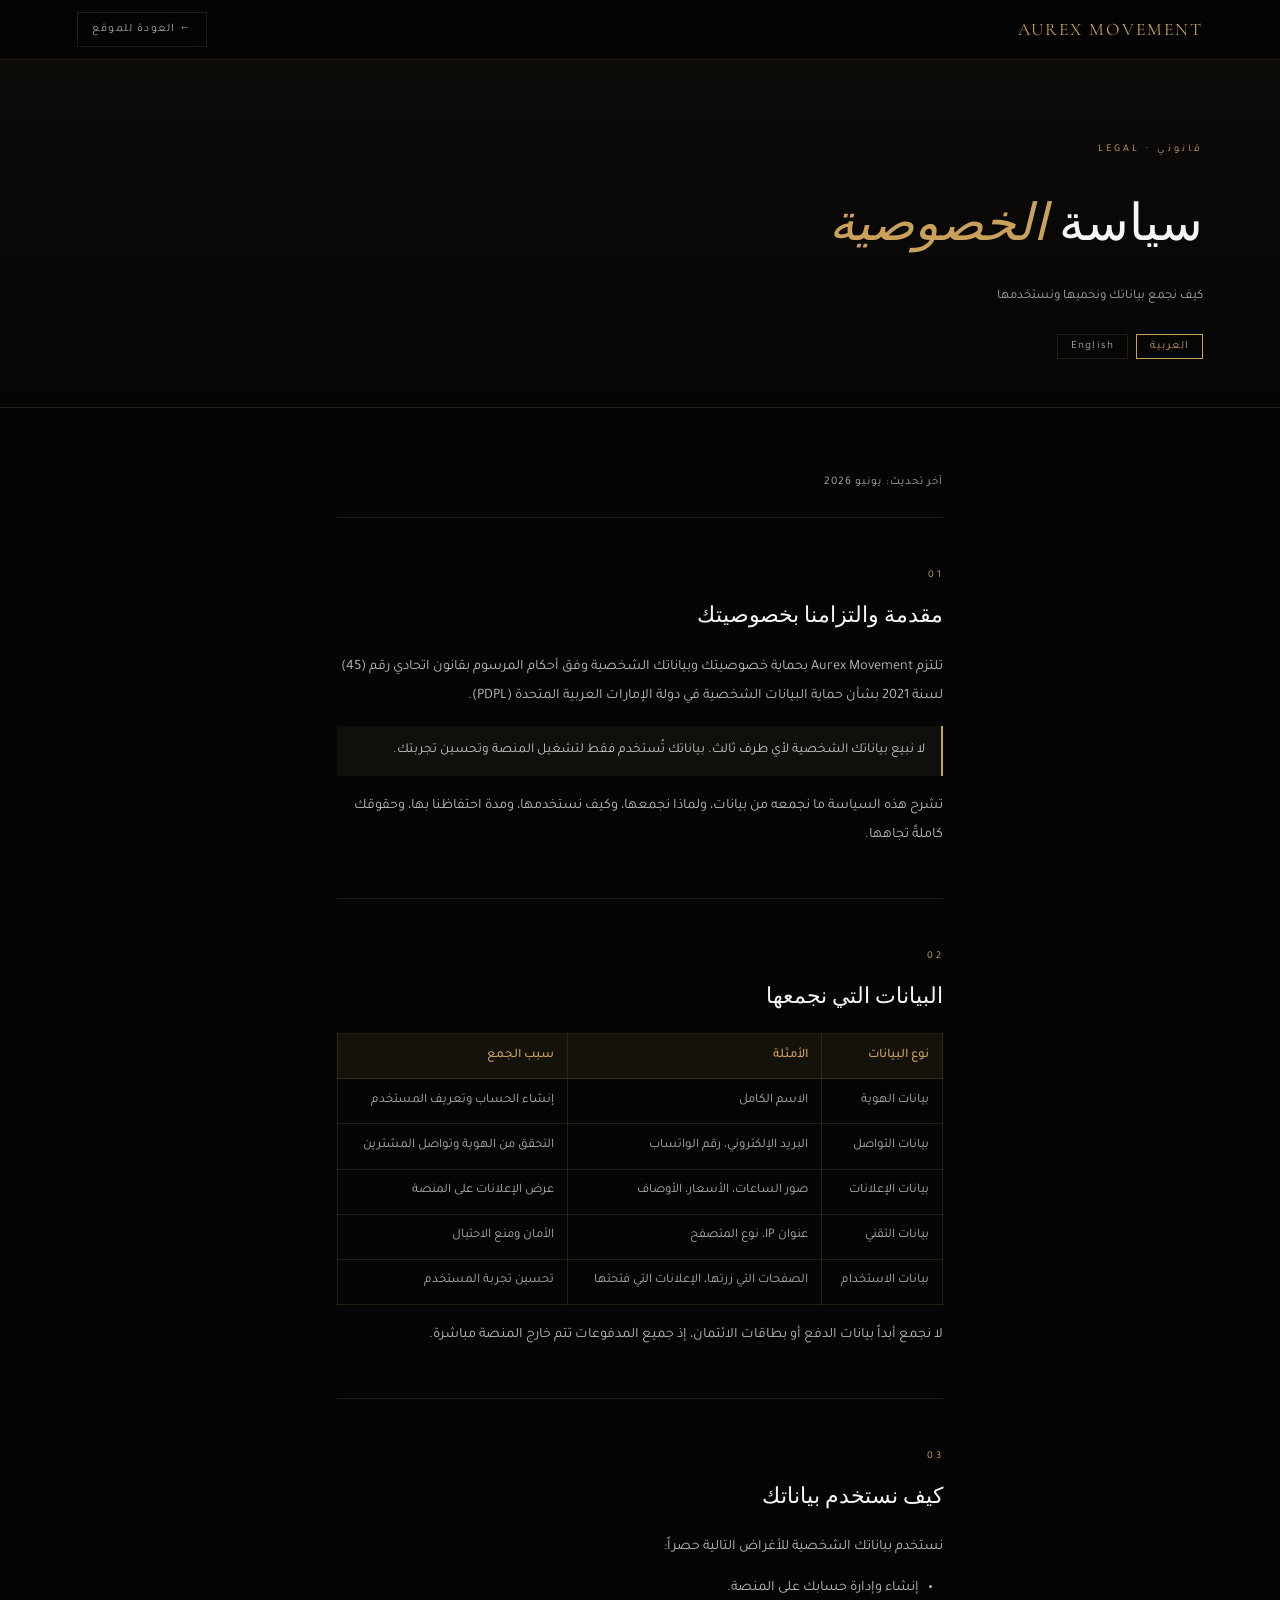
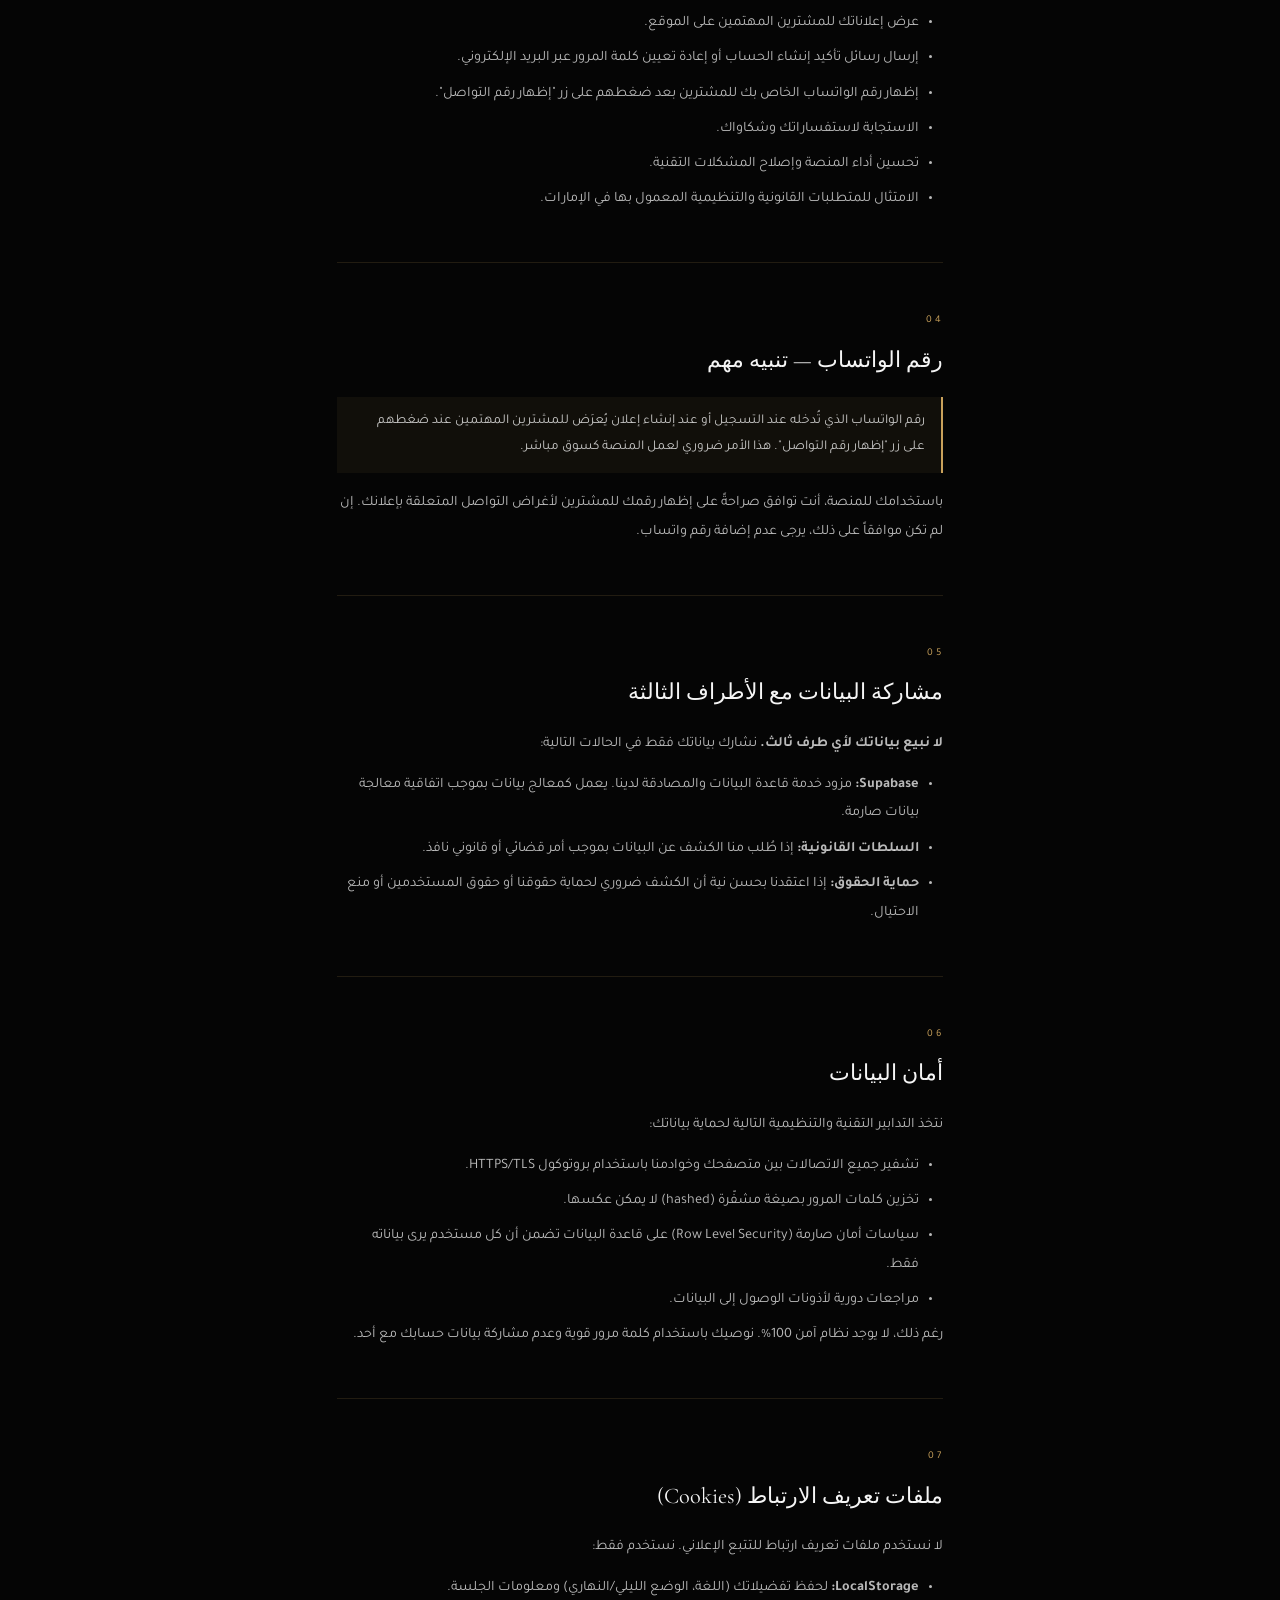
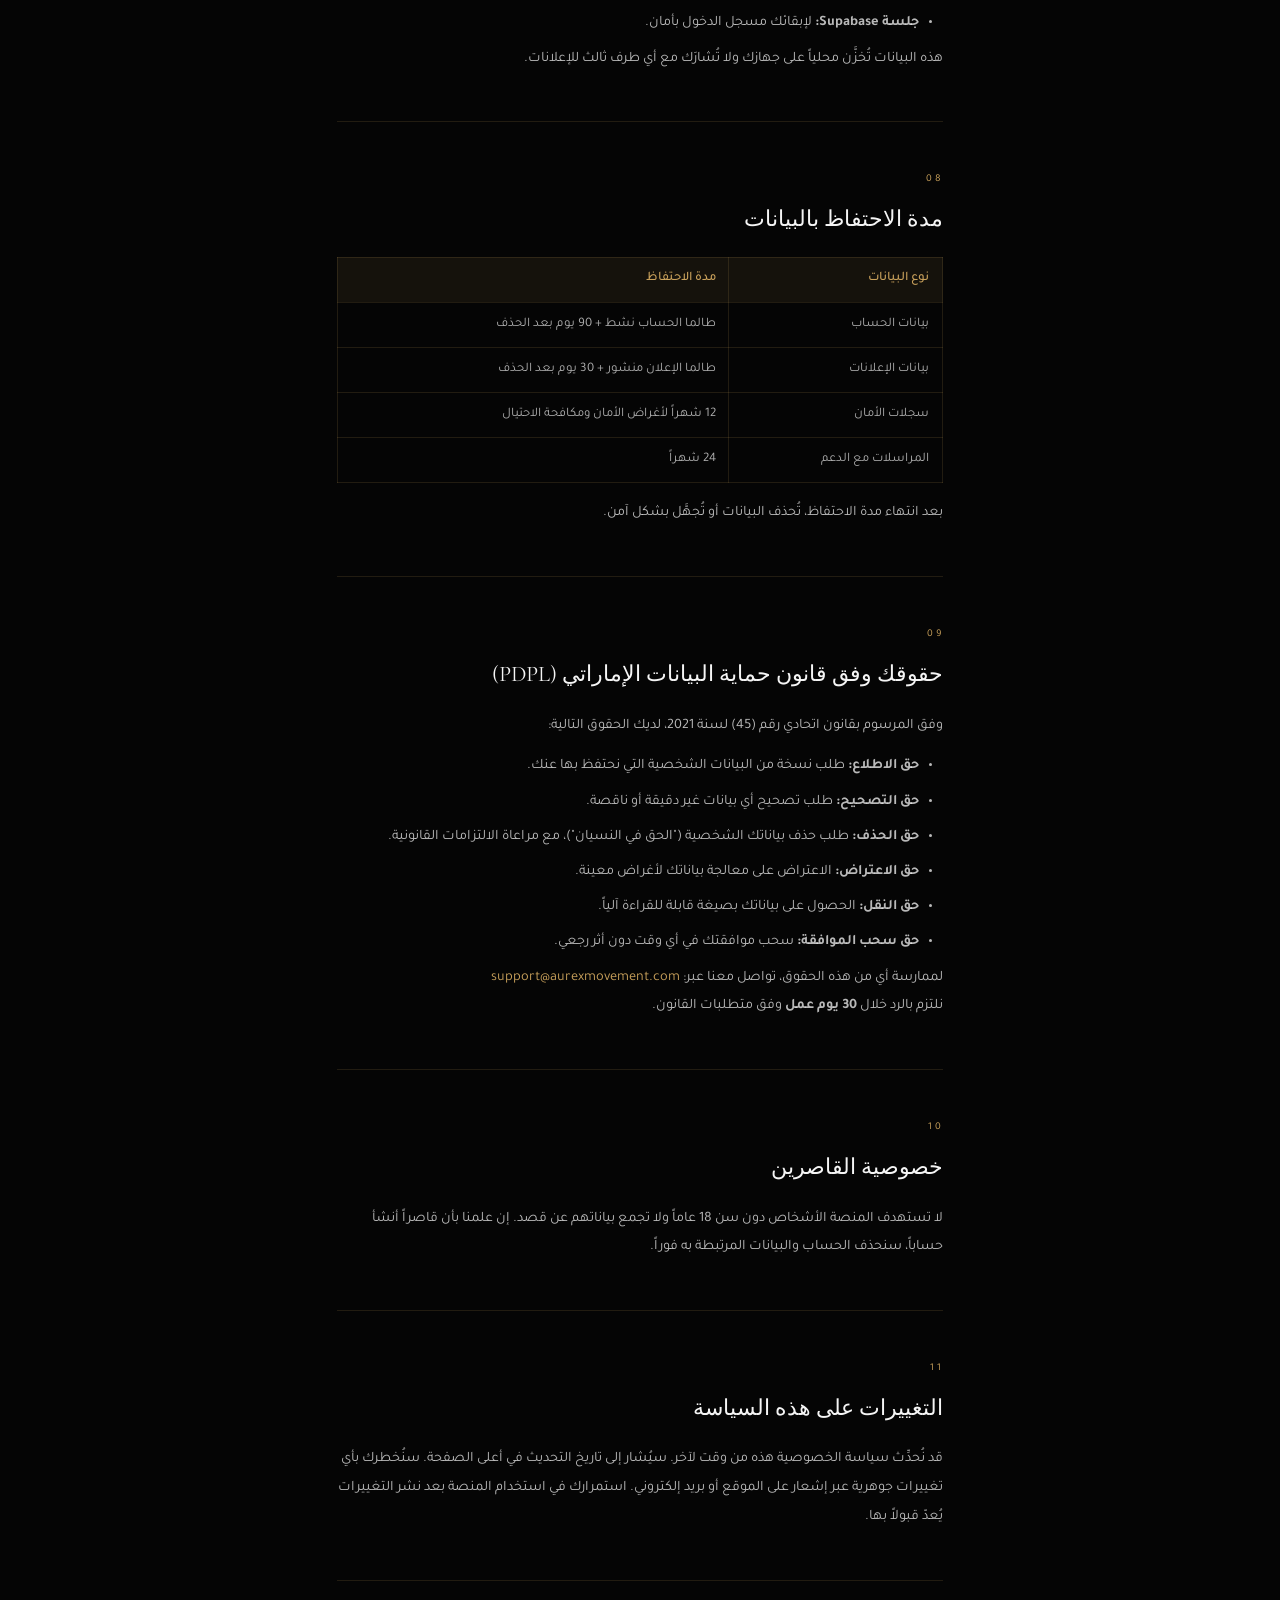
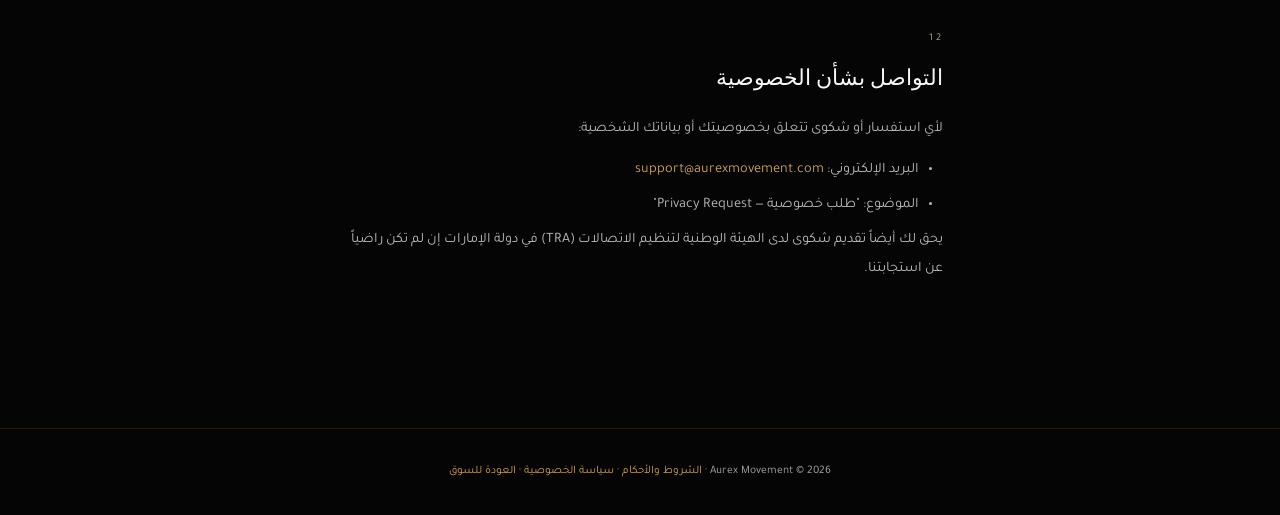
==== privacy.html @ 89acb54b "Aurex Movement website — initial public source Bilingual (AR/EN, RTL+LTR) luxury-watch marketplace S" ====
<!DOCTYPE html>
<html lang="ar" dir="rtl">
<head>
<meta charset="UTF-8">
<meta name="viewport" content="width=device-width, initial-scale=1.0">
<title>سياسة الخصوصية | Privacy Policy — Aurex Movement</title>
<meta name="description" content="سياسة الخصوصية الكاملة لمنصة Aurex Movement — كيف نجمع ونحمي بياناتك الشخصية وفق قانون حماية البيانات الإماراتي.">
<meta name="robots" content="index, follow">
<link rel="canonical" href="https://aurexmovement.com/privacy">
<link rel="preconnect" href="https://fonts.googleapis.com">
<link href="https://fonts.googleapis.com/css2?family=Cormorant+Garamond:wght@300;400;500;600&family=Tajawal:wght@300;400;500;700&family=Montserrat:wght@300;400;500;600&display=swap" rel="stylesheet">
<style>
*,*::before,*::after{box-sizing:border-box;margin:0;padding:0}
:root{
  --bg:#050505;--bg2:#111111;--gold:#C9A15B;--white:#F5F5F5;--grey:#A7A7A7;
  --border:rgba(201,161,91,0.15);--serif:'Cormorant Garamond',Georgia,serif;
  --ar:'Tajawal',sans-serif;--sans:'Montserrat',sans-serif;
}
html{scroll-behavior:smooth}
body{background:var(--bg);color:var(--white);font-family:var(--ar);line-height:1.9;min-height:100vh}
a{color:var(--gold);text-decoration:none}
a:hover{text-decoration:underline}

nav{
  position:sticky;top:0;z-index:99;
  background:rgba(5,5,5,0.97);backdrop-filter:blur(16px);
  border-bottom:1px solid var(--border);
  padding:0 6vw;height:60px;display:flex;align-items:center;justify-content:space-between;
}
.nav-logo{font-family:var(--serif);font-size:1.1rem;letter-spacing:.12em;color:var(--gold);text-transform:uppercase}
.nav-back{font-size:.72rem;letter-spacing:.1em;color:var(--grey);border:1px solid var(--border);padding:.35rem .9rem;cursor:pointer;transition:all .3s;background:transparent}
.nav-back:hover{border-color:var(--gold);color:var(--gold)}

.hero{
  padding:5rem 6vw 3rem;
  border-bottom:1px solid var(--border);
  background:linear-gradient(180deg,rgba(201,161,91,.04) 0%,transparent 100%);
}
.hero-label{font-size:.65rem;letter-spacing:.3em;text-transform:uppercase;color:var(--gold);margin-bottom:1rem}
.hero h1{font-family:var(--serif);font-size:clamp(2rem,5vw,3.2rem);font-weight:400;color:var(--white);margin-bottom:.5rem}
.hero h1 em{color:var(--gold);font-style:italic}
.hero-sub{font-size:.82rem;color:var(--grey);margin-top:.75rem}
.lang-switch{margin-top:1.5rem;display:flex;gap:.5rem}
.lang-btn{background:transparent;border:1px solid var(--border);color:var(--grey);padding:.3rem .8rem;font-size:.7rem;letter-spacing:.1em;cursor:pointer;font-family:var(--ar);transition:all .3s}
.lang-btn.active,.lang-btn:hover{border-color:var(--gold);color:var(--gold)}

.content{max-width:760px;margin:0 auto;padding:4rem 6vw 6rem}
.updated{font-size:.72rem;color:var(--grey);letter-spacing:.08em;margin-bottom:3rem;padding-bottom:1.5rem;border-bottom:1px solid var(--border)}
.section{margin-bottom:3rem}
.section-num{font-size:.65rem;letter-spacing:.25em;text-transform:uppercase;color:var(--gold);margin-bottom:.5rem}
.section h2{font-family:var(--serif);font-size:1.4rem;font-weight:400;color:var(--white);margin-bottom:1rem}
.section p,.section li{font-size:.9rem;color:rgba(245,245,245,.75);line-height:2}
.section ul,.section ol{padding-right:1.5rem;margin-top:.75rem}
.section li{margin-bottom:.4rem}
.highlight{background:rgba(201,161,91,.06);border-right:2px solid var(--gold);padding:.75rem 1rem;margin:1rem 0;font-size:.85rem;color:rgba(245,245,245,.8)}
.table-wrap{overflow-x:auto;margin:1rem 0}
table{width:100%;border-collapse:collapse;font-size:.82rem}
th{background:rgba(201,161,91,.08);color:var(--gold);font-weight:500;padding:.6rem .8rem;border:1px solid var(--border);text-align:right}
td{padding:.6rem .8rem;border:1px solid var(--border);color:rgba(245,245,245,.7);vertical-align:top}
.divider{height:1px;background:var(--border);margin:3rem 0}

footer{border-top:1px solid var(--border);padding:2rem 6vw;text-align:center;font-size:.72rem;color:var(--grey)}
footer a{color:var(--gold)}

[lang="en"] body{font-family:var(--sans);direction:ltr}
[lang="en"] nav{direction:ltr}
[lang="en"] .highlight{border-right:none;border-left:2px solid var(--gold)}
[lang="en"] .section ul,[lang="en"] .section ol{padding-right:0;padding-left:1.5rem}
[lang="en"] th,[lang="en"] td{text-align:left}
</style>
</head>
<body>

<nav>
  <a class="nav-logo" href="/">Aurex Movement</a>
  <a class="nav-back" href="/">← العودة للموقع</a>
</nav>

<div class="hero">
  <div class="hero-label">قانوني · Legal</div>
  <h1 id="pageTitle">سياسة <em>الخصوصية</em></h1>
  <p class="hero-sub" id="pageSubtitle">كيف نجمع بياناتك ونحميها ونستخدمها</p>
  <div class="lang-switch">
    <button class="lang-btn active" id="btnAr" onclick="setLang('ar')">العربية</button>
    <button class="lang-btn" id="btnEn" onclick="setLang('en')">English</button>
  </div>
</div>

<div class="content">
  <p class="updated" id="updatedTxt">آخر تحديث: يونيو 2026</p>

  <!-- AR Content -->
  <div id="contentAr">

    <div class="section">
      <div class="section-num">01</div>
      <h2>مقدمة والتزامنا بخصوصيتك</h2>
      <p>تلتزم Aurex Movement بحماية خصوصيتك وبياناتك الشخصية وفق أحكام المرسوم بقانون اتحادي رقم (45) لسنة 2021 بشأن حماية البيانات الشخصية في دولة الإمارات العربية المتحدة (PDPL).</p>
      <div class="highlight">
        لا نبيع بياناتك الشخصية لأي طرف ثالث. بياناتك تُستخدم فقط لتشغيل المنصة وتحسين تجربتك.
      </div>
      <p>تشرح هذه السياسة ما نجمعه من بيانات، ولماذا نجمعها، وكيف نستخدمها، ومدة احتفاظنا بها، وحقوقك كاملةً تجاهها.</p>
    </div>

    <div class="divider"></div>

    <div class="section">
      <div class="section-num">02</div>
      <h2>البيانات التي نجمعها</h2>

      <div class="table-wrap">
        <table>
          <tr><th>نوع البيانات</th><th>الأمثلة</th><th>سبب الجمع</th></tr>
          <tr><td>بيانات الهوية</td><td>الاسم الكامل</td><td>إنشاء الحساب وتعريف المستخدم</td></tr>
          <tr><td>بيانات التواصل</td><td>البريد الإلكتروني، رقم الواتساب</td><td>التحقق من الهوية وتواصل المشترين</td></tr>
          <tr><td>بيانات الإعلانات</td><td>صور الساعات، الأسعار، الأوصاف</td><td>عرض الإعلانات على المنصة</td></tr>
          <tr><td>بيانات التقني</td><td>عنوان IP، نوع المتصفح</td><td>الأمان ومنع الاحتيال</td></tr>
          <tr><td>بيانات الاستخدام</td><td>الصفحات التي زرتها، الإعلانات التي فتحتها</td><td>تحسين تجربة المستخدم</td></tr>
        </table>
      </div>

      <p style="margin-top:1rem">لا نجمع أبداً بيانات الدفع أو بطاقات الائتمان، إذ جميع المدفوعات تتم خارج المنصة مباشرة.</p>
    </div>

    <div class="divider"></div>

    <div class="section">
      <div class="section-num">03</div>
      <h2>كيف نستخدم بياناتك</h2>
      <p>نستخدم بياناتك الشخصية للأغراض التالية حصراً:</p>
      <ul>
        <li>إنشاء وإدارة حسابك على المنصة.</li>
        <li>عرض إعلاناتك للمشترين المهتمين على الموقع.</li>
        <li>إرسال رسائل تأكيد إنشاء الحساب أو إعادة تعيين كلمة المرور عبر البريد الإلكتروني.</li>
        <li>إظهار رقم الواتساب الخاص بك للمشترين بعد ضغطهم على زر "إظهار رقم التواصل".</li>
        <li>الاستجابة لاستفساراتك وشكاواك.</li>
        <li>تحسين أداء المنصة وإصلاح المشكلات التقنية.</li>
        <li>الامتثال للمتطلبات القانونية والتنظيمية المعمول بها في الإمارات.</li>
      </ul>
    </div>

    <div class="divider"></div>

    <div class="section">
      <div class="section-num">04</div>
      <h2>رقم الواتساب — تنبيه مهم</h2>
      <div class="highlight">
        رقم الواتساب الذي تُدخله عند التسجيل أو عند إنشاء إعلان يُعرَض للمشترين المهتمين عند ضغطهم على زر "إظهار رقم التواصل". هذا الأمر ضروري لعمل المنصة كسوق مباشر.
      </div>
      <p>باستخدامك للمنصة، أنت توافق صراحةً على إظهار رقمك للمشترين لأغراض التواصل المتعلقة بإعلانك. إن لم تكن موافقاً على ذلك، يرجى عدم إضافة رقم واتساب.</p>
    </div>

    <div class="divider"></div>

    <div class="section">
      <div class="section-num">05</div>
      <h2>مشاركة البيانات مع الأطراف الثالثة</h2>
      <p><strong>لا نبيع بياناتك لأي طرف ثالث.</strong> نشارك بياناتك فقط في الحالات التالية:</p>
      <ul>
        <li><strong>Supabase:</strong> مزود خدمة قاعدة البيانات والمصادقة لدينا. يعمل كمعالج بيانات بموجب اتفاقية معالجة بيانات صارمة.</li>
        <li><strong>السلطات القانونية:</strong> إذا طُلب منا الكشف عن البيانات بموجب أمر قضائي أو قانوني نافذ.</li>
        <li><strong>حماية الحقوق:</strong> إذا اعتقدنا بحسن نية أن الكشف ضروري لحماية حقوقنا أو حقوق المستخدمين أو منع الاحتيال.</li>
      </ul>
    </div>

    <div class="divider"></div>

    <div class="section">
      <div class="section-num">06</div>
      <h2>أمان البيانات</h2>
      <p>نتخذ التدابير التقنية والتنظيمية التالية لحماية بياناتك:</p>
      <ul>
        <li>تشفير جميع الاتصالات بين متصفحك وخوادمنا باستخدام بروتوكول HTTPS/TLS.</li>
        <li>تخزين كلمات المرور بصيغة مشفّرة (hashed) لا يمكن عكسها.</li>
        <li>سياسات أمان صارمة (Row Level Security) على قاعدة البيانات تضمن أن كل مستخدم يرى بياناته فقط.</li>
        <li>مراجعات دورية لأذونات الوصول إلى البيانات.</li>
      </ul>
      <p>رغم ذلك، لا يوجد نظام آمن 100%. نوصيك باستخدام كلمة مرور قوية وعدم مشاركة بيانات حسابك مع أحد.</p>
    </div>

    <div class="divider"></div>

    <div class="section">
      <div class="section-num">07</div>
      <h2>ملفات تعريف الارتباط (Cookies)</h2>
      <p>لا نستخدم ملفات تعريف ارتباط للتتبع الإعلاني. نستخدم فقط:</p>
      <ul>
        <li><strong>LocalStorage:</strong> لحفظ تفضيلاتك (اللغة، الوضع الليلي/النهاري) ومعلومات الجلسة.</li>
        <li><strong>جلسة Supabase:</strong> لإبقائك مسجل الدخول بأمان.</li>
      </ul>
      <p>هذه البيانات تُخزَّن محلياً على جهازك ولا تُشارَك مع أي طرف ثالث للإعلانات.</p>
    </div>

    <div class="divider"></div>

    <div class="section">
      <div class="section-num">08</div>
      <h2>مدة الاحتفاظ بالبيانات</h2>
      <div class="table-wrap">
        <table>
          <tr><th>نوع البيانات</th><th>مدة الاحتفاظ</th></tr>
          <tr><td>بيانات الحساب</td><td>طالما الحساب نشط + 90 يوم بعد الحذف</td></tr>
          <tr><td>بيانات الإعلانات</td><td>طالما الإعلان منشور + 30 يوم بعد الحذف</td></tr>
          <tr><td>سجلات الأمان</td><td>12 شهراً لأغراض الأمان ومكافحة الاحتيال</td></tr>
          <tr><td>المراسلات مع الدعم</td><td>24 شهراً</td></tr>
        </table>
      </div>
      <p style="margin-top:1rem">بعد انتهاء مدة الاحتفاظ، تُحذف البيانات أو تُجهَّل بشكل آمن.</p>
    </div>

    <div class="divider"></div>

    <div class="section">
      <div class="section-num">09</div>
      <h2>حقوقك وفق قانون حماية البيانات الإماراتي (PDPL)</h2>
      <p>وفق المرسوم بقانون اتحادي رقم (45) لسنة 2021، لديك الحقوق التالية:</p>
      <ul>
        <li><strong>حق الاطلاع:</strong> طلب نسخة من البيانات الشخصية التي نحتفظ بها عنك.</li>
        <li><strong>حق التصحيح:</strong> طلب تصحيح أي بيانات غير دقيقة أو ناقصة.</li>
        <li><strong>حق الحذف:</strong> طلب حذف بياناتك الشخصية ("الحق في النسيان")، مع مراعاة الالتزامات القانونية.</li>
        <li><strong>حق الاعتراض:</strong> الاعتراض على معالجة بياناتك لأغراض معينة.</li>
        <li><strong>حق النقل:</strong> الحصول على بياناتك بصيغة قابلة للقراءة آلياً.</li>
        <li><strong>حق سحب الموافقة:</strong> سحب موافقتك في أي وقت دون أثر رجعي.</li>
      </ul>
      <p>لممارسة أي من هذه الحقوق، تواصل معنا عبر: <a href="mailto:support@aurexmovement.com">support@aurexmovement.com</a></p>
      <p>نلتزم بالرد خلال <strong>30 يوم عمل</strong> وفق متطلبات القانون.</p>
    </div>

    <div class="divider"></div>

    <div class="section">
      <div class="section-num">10</div>
      <h2>خصوصية القاصرين</h2>
      <p>لا تستهدف المنصة الأشخاص دون سن 18 عاماً ولا تجمع بياناتهم عن قصد. إن علمنا بأن قاصراً أنشأ حساباً، سنحذف الحساب والبيانات المرتبطة به فوراً.</p>
    </div>

    <div class="divider"></div>

    <div class="section">
      <div class="section-num">11</div>
      <h2>التغييرات على هذه السياسة</h2>
      <p>قد نُحدِّث سياسة الخصوصية هذه من وقت لآخر. سيُشار إلى تاريخ التحديث في أعلى الصفحة. سنُخطرك بأي تغييرات جوهرية عبر إشعار على الموقع أو بريد إلكتروني. استمرارك في استخدام المنصة بعد نشر التغييرات يُعدّ قبولاً بها.</p>
    </div>

    <div class="divider"></div>

    <div class="section">
      <div class="section-num">12</div>
      <h2>التواصل بشأن الخصوصية</h2>
      <p>لأي استفسار أو شكوى تتعلق بخصوصيتك أو بياناتك الشخصية:</p>
      <ul>
        <li>البريد الإلكتروني: <a href="mailto:support@aurexmovement.com">support@aurexmovement.com</a></li>
        <li>الموضوع: "طلب خصوصية — Privacy Request"</li>
      </ul>
      <p>يحق لك أيضاً تقديم شكوى لدى الهيئة الوطنية لتنظيم الاتصالات (TRA) في دولة الإمارات إن لم تكن راضياً عن استجابتنا.</p>
    </div>

  </div>

  <!-- EN Content -->
  <div id="contentEn" style="display:none">

    <div class="section">
      <div class="section-num">01</div>
      <h2>Introduction & Our Commitment to Your Privacy</h2>
      <p>Aurex Movement is committed to protecting your privacy and personal data in accordance with UAE Federal Decree-Law No. (45) of 2021 on Personal Data Protection (PDPL).</p>
      <div class="highlight">
        We do not sell your personal data to any third party. Your data is used solely to operate the Platform and improve your experience.
      </div>
      <p>This policy explains what data we collect, why we collect it, how we use it, how long we retain it, and your full rights regarding it.</p>
    </div>

    <div class="divider"></div>

    <div class="section">
      <div class="section-num">02</div>
      <h2>Data We Collect</h2>
      <div class="table-wrap">
        <table>
          <tr><th>Data Type</th><th>Examples</th><th>Purpose</th></tr>
          <tr><td>Identity Data</td><td>Full name</td><td>Account creation and user identification</td></tr>
          <tr><td>Contact Data</td><td>Email address, WhatsApp number</td><td>Identity verification and buyer contact</td></tr>
          <tr><td>Listing Data</td><td>Watch photos, prices, descriptions</td><td>Displaying listings on the Platform</td></tr>
          <tr><td>Technical Data</td><td>IP address, browser type</td><td>Security and fraud prevention</td></tr>
          <tr><td>Usage Data</td><td>Pages visited, listings viewed</td><td>Improving user experience</td></tr>
        </table>
      </div>
      <p style="margin-top:1rem">We never collect payment data or credit card information, as all payments occur directly off the Platform.</p>
    </div>

    <div class="divider"></div>

    <div class="section">
      <div class="section-num">03</div>
      <h2>How We Use Your Data</h2>
      <p>We use your personal data exclusively for the following purposes:</p>
      <ul>
        <li>Creating and managing your Platform account.</li>
        <li>Displaying your listings to interested buyers on the site.</li>
        <li>Sending account confirmation and password reset emails.</li>
        <li>Showing your WhatsApp number to buyers when they click "Show Contact Number".</li>
        <li>Responding to your inquiries and complaints.</li>
        <li>Improving Platform performance and resolving technical issues.</li>
        <li>Complying with applicable legal and regulatory requirements in the UAE.</li>
      </ul>
    </div>

    <div class="divider"></div>

    <div class="section">
      <div class="section-num">04</div>
      <h2>WhatsApp Number — Important Notice</h2>
      <div class="highlight">
        The WhatsApp number you enter during registration or when creating a listing will be displayed to interested buyers when they click "Show Contact Number". This is essential for the Platform to function as a direct marketplace.
      </div>
      <p>By using the Platform, you expressly consent to your number being shown to buyers for contact purposes related to your listing. If you do not consent to this, please do not add a WhatsApp number.</p>
    </div>

    <div class="divider"></div>

    <div class="section">
      <div class="section-num">05</div>
      <h2>Sharing Data with Third Parties</h2>
      <p><strong>We do not sell your data to any third party.</strong> We share your data only in the following cases:</p>
      <ul>
        <li><strong>Supabase:</strong> Our database and authentication service provider, acting as a data processor under a strict data processing agreement.</li>
        <li><strong>Legal authorities:</strong> If required to disclose data under a valid court order or legal obligation.</li>
        <li><strong>Rights protection:</strong> If we reasonably believe disclosure is necessary to protect our rights, users' rights, or prevent fraud.</li>
      </ul>
    </div>

    <div class="divider"></div>

    <div class="section">
      <div class="section-num">06</div>
      <h2>Data Security</h2>
      <p>We implement the following technical and organizational measures to protect your data:</p>
      <ul>
        <li>All communications between your browser and our servers are encrypted using HTTPS/TLS protocol.</li>
        <li>Passwords are stored in irreversible hashed format.</li>
        <li>Strict Row Level Security policies on the database ensure each user can only access their own data.</li>
        <li>Regular reviews of data access permissions.</li>
      </ul>
      <p>Despite these measures, no system is 100% secure. We recommend using a strong password and not sharing your account credentials with anyone.</p>
    </div>

    <div class="divider"></div>

    <div class="section">
      <div class="section-num">07</div>
      <h2>Cookies & Local Storage</h2>
      <p>We do not use advertising tracking cookies. We only use:</p>
      <ul>
        <li><strong>LocalStorage:</strong> To save your preferences (language, dark/light mode) and session information.</li>
        <li><strong>Supabase session:</strong> To keep you securely logged in.</li>
      </ul>
      <p>This data is stored locally on your device and is not shared with any third party for advertising purposes.</p>
    </div>

    <div class="divider"></div>

    <div class="section">
      <div class="section-num">08</div>
      <h2>Data Retention Periods</h2>
      <div class="table-wrap">
        <table>
          <tr><th>Data Type</th><th>Retention Period</th></tr>
          <tr><td>Account data</td><td>While account is active + 90 days after deletion</td></tr>
          <tr><td>Listing data</td><td>While listing is published + 30 days after deletion</td></tr>
          <tr><td>Security logs</td><td>12 months for security and fraud prevention purposes</td></tr>
          <tr><td>Support correspondence</td><td>24 months</td></tr>
        </table>
      </div>
      <p style="margin-top:1rem">After the retention period, data is securely deleted or anonymized.</p>
    </div>

    <div class="divider"></div>

    <div class="section">
      <div class="section-num">09</div>
      <h2>Your Rights Under UAE Personal Data Protection Law (PDPL)</h2>
      <p>Under UAE Federal Decree-Law No. (45) of 2021, you have the following rights:</p>
      <ul>
        <li><strong>Right of Access:</strong> Request a copy of the personal data we hold about you.</li>
        <li><strong>Right to Rectification:</strong> Request correction of any inaccurate or incomplete data.</li>
        <li><strong>Right to Erasure:</strong> Request deletion of your personal data ("right to be forgotten"), subject to legal obligations.</li>
        <li><strong>Right to Object:</strong> Object to processing your data for specific purposes.</li>
        <li><strong>Right to Portability:</strong> Receive your data in a machine-readable format.</li>
        <li><strong>Right to Withdraw Consent:</strong> Withdraw your consent at any time without retroactive effect.</li>
      </ul>
      <p>To exercise any of these rights, contact us at: <a href="mailto:support@aurexmovement.com">support@aurexmovement.com</a></p>
      <p>We commit to responding within <strong>30 working days</strong> as required by law.</p>
    </div>

    <div class="divider"></div>

    <div class="section">
      <div class="section-num">10</div>
      <h2>Children's Privacy</h2>
      <p>The Platform does not target individuals under 18 years of age and does not knowingly collect their data. If we become aware that a minor has created an account, we will immediately delete the account and all associated data.</p>
    </div>

    <div class="divider"></div>

    <div class="section">
      <div class="section-num">11</div>
      <h2>Changes to This Policy</h2>
      <p>We may update this Privacy Policy from time to time. The update date will be indicated at the top of the page. We will notify you of any material changes via a notice on the site or by email. Continued use of the Platform after changes are posted constitutes acceptance.</p>
    </div>

    <div class="divider"></div>

    <div class="section">
      <div class="section-num">12</div>
      <h2>Privacy Contact</h2>
      <p>For any privacy inquiry or complaint regarding your personal data:</p>
      <ul>
        <li>Email: <a href="mailto:support@aurexmovement.com">support@aurexmovement.com</a></li>
        <li>Subject line: "Privacy Request — طلب خصوصية"</li>
      </ul>
      <p>You also have the right to lodge a complaint with the UAE Telecommunications and Digital Government Regulatory Authority (TDRA) if you are not satisfied with our response.</p>
    </div>

  </div>
</div>

<footer>
  <p>Aurex Movement © 2026 · <a href="/terms">الشروط والأحكام</a> · <a href="/privacy">سياسة الخصوصية</a> · <a href="/">العودة للسوق</a></p>
</footer>

<script>
function setLang(lang){
  document.documentElement.lang = lang;
  document.documentElement.dir = lang==='ar'?'rtl':'ltr';
  document.getElementById('contentAr').style.display = lang==='ar'?'block':'none';
  document.getElementById('contentEn').style.display = lang==='en'?'block':'none';
  document.getElementById('btnAr').classList.toggle('active', lang==='ar');
  document.getElementById('btnEn').classList.toggle('active', lang==='en');
  if(lang==='ar'){
    document.getElementById('pageTitle').innerHTML = 'سياسة <em style="color:var(--gold);font-style:italic">الخصوصية</em>';
    document.getElementById('pageSubtitle').textContent = 'كيف نجمع بياناتك ونحميها ونستخدمها';
    document.getElementById('updatedTxt').textContent = 'آخر تحديث: يونيو 2026';
    document.querySelector('.nav-back').textContent = '← العودة للموقع';
  } else {
    document.getElementById('pageTitle').innerHTML = 'Privacy <em style="color:var(--gold);font-style:italic">Policy</em>';
    document.getElementById('pageSubtitle').textContent = 'How we collect, protect, and use your data';
    document.getElementById('updatedTxt').textContent = 'Last updated: June 2026';
    document.querySelector('.nav-back').textContent = '← Back to site';
  }
  localStorage.setItem('aurex_lang', lang);
}
const savedLang = localStorage.getItem('aurex_lang') || 'ar';
setLang(savedLang);
</script>
</body>
</html>
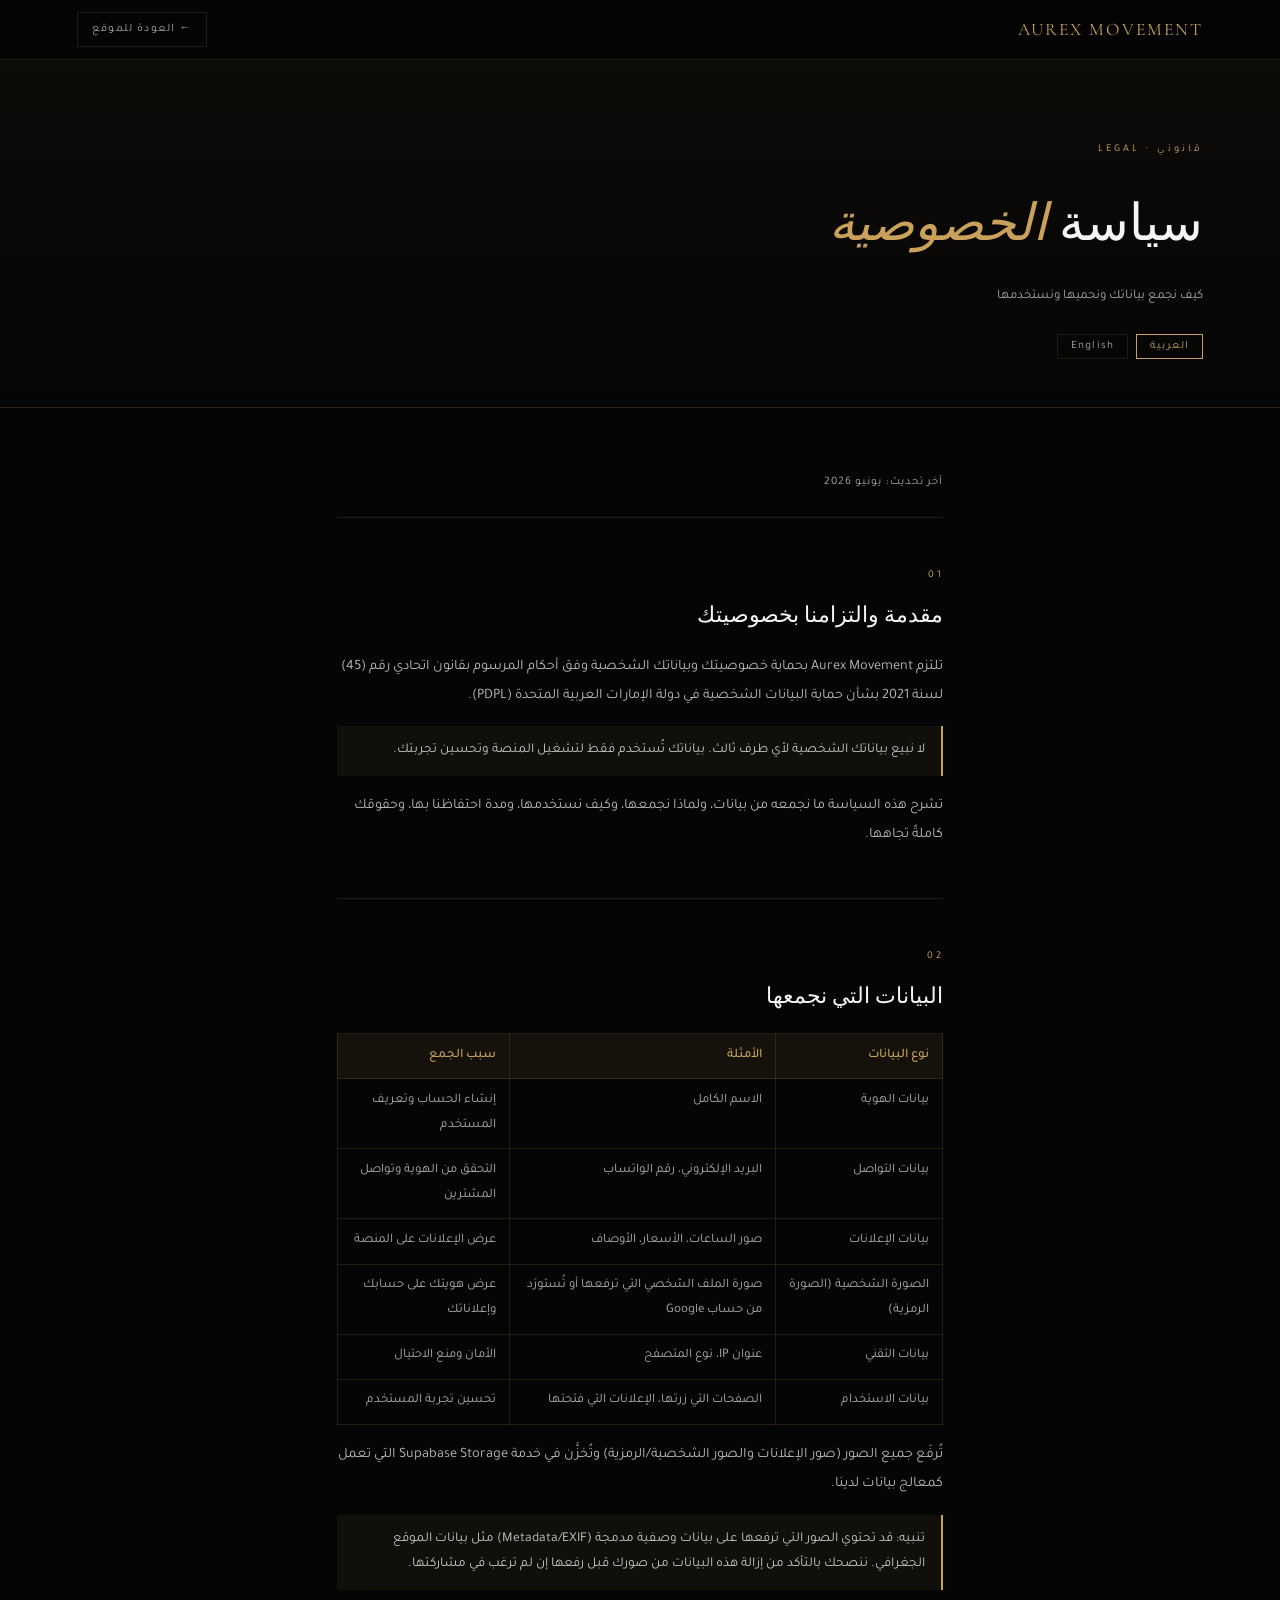
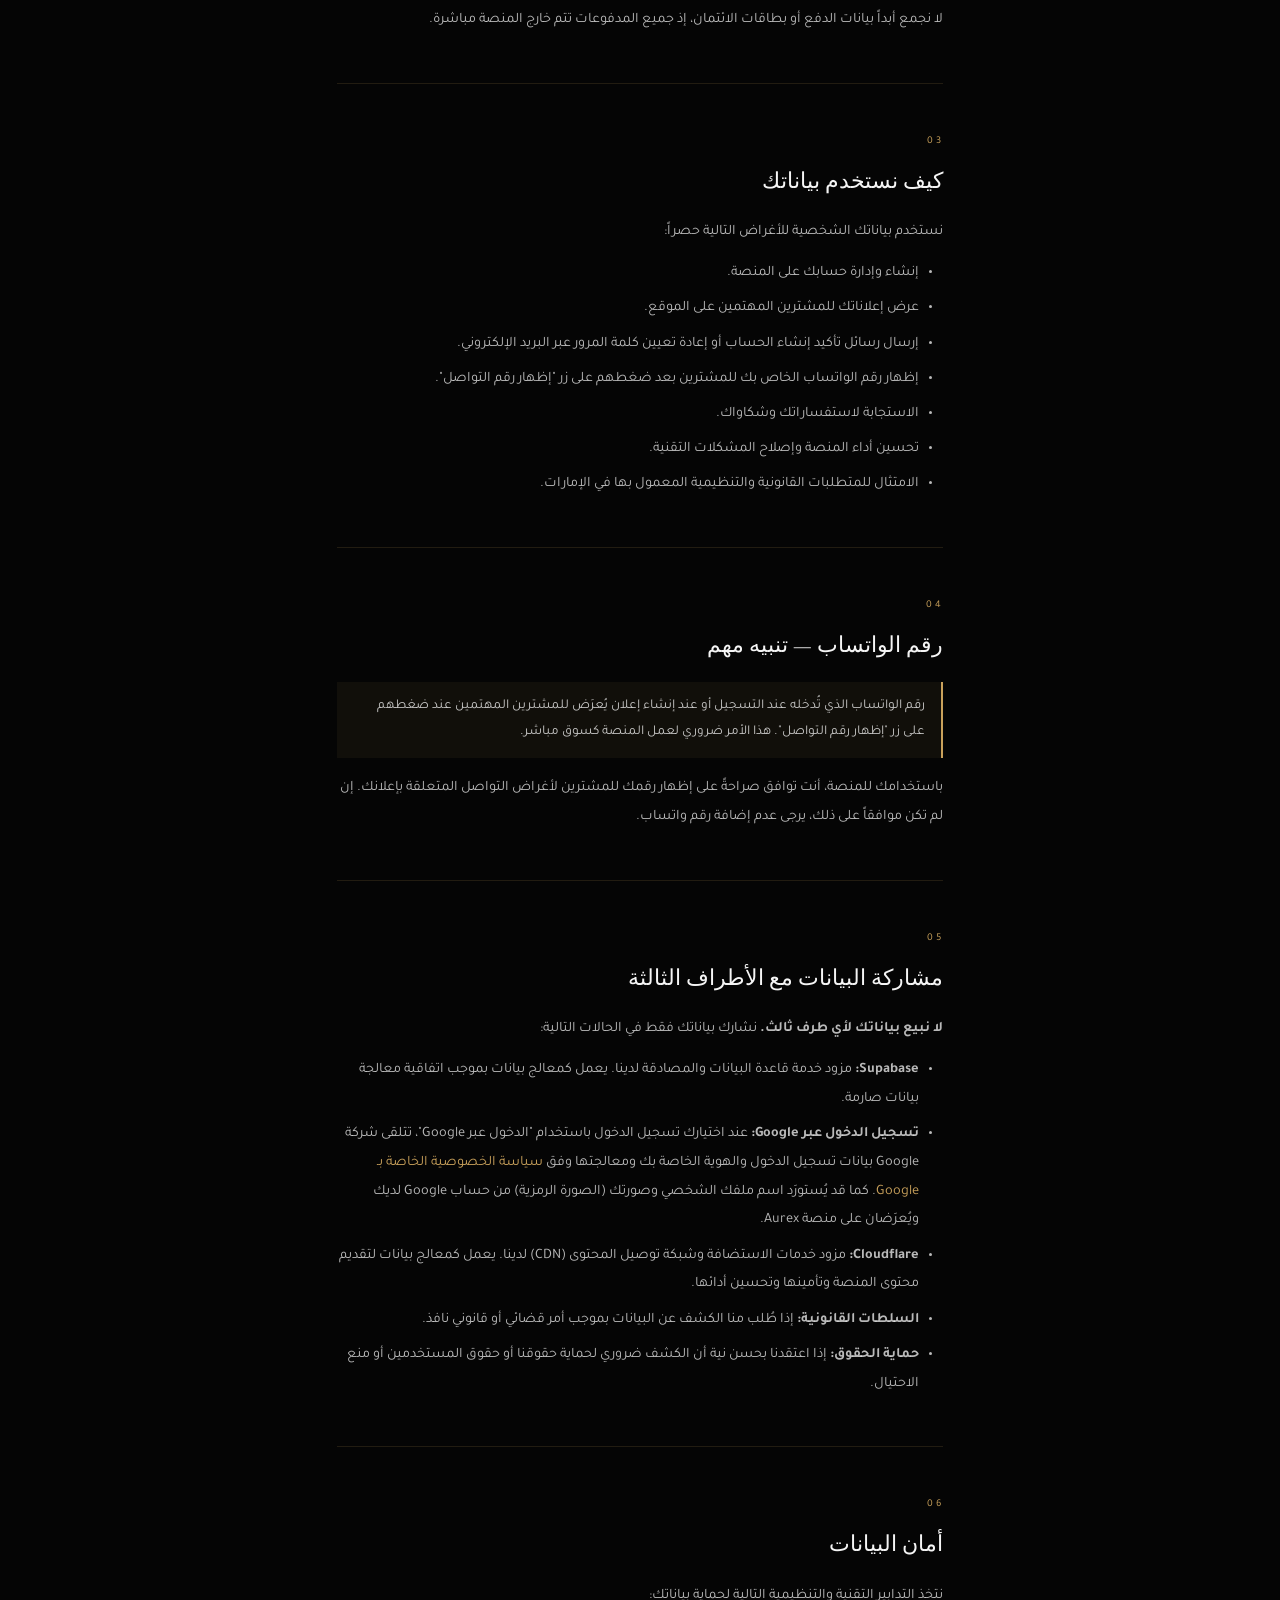
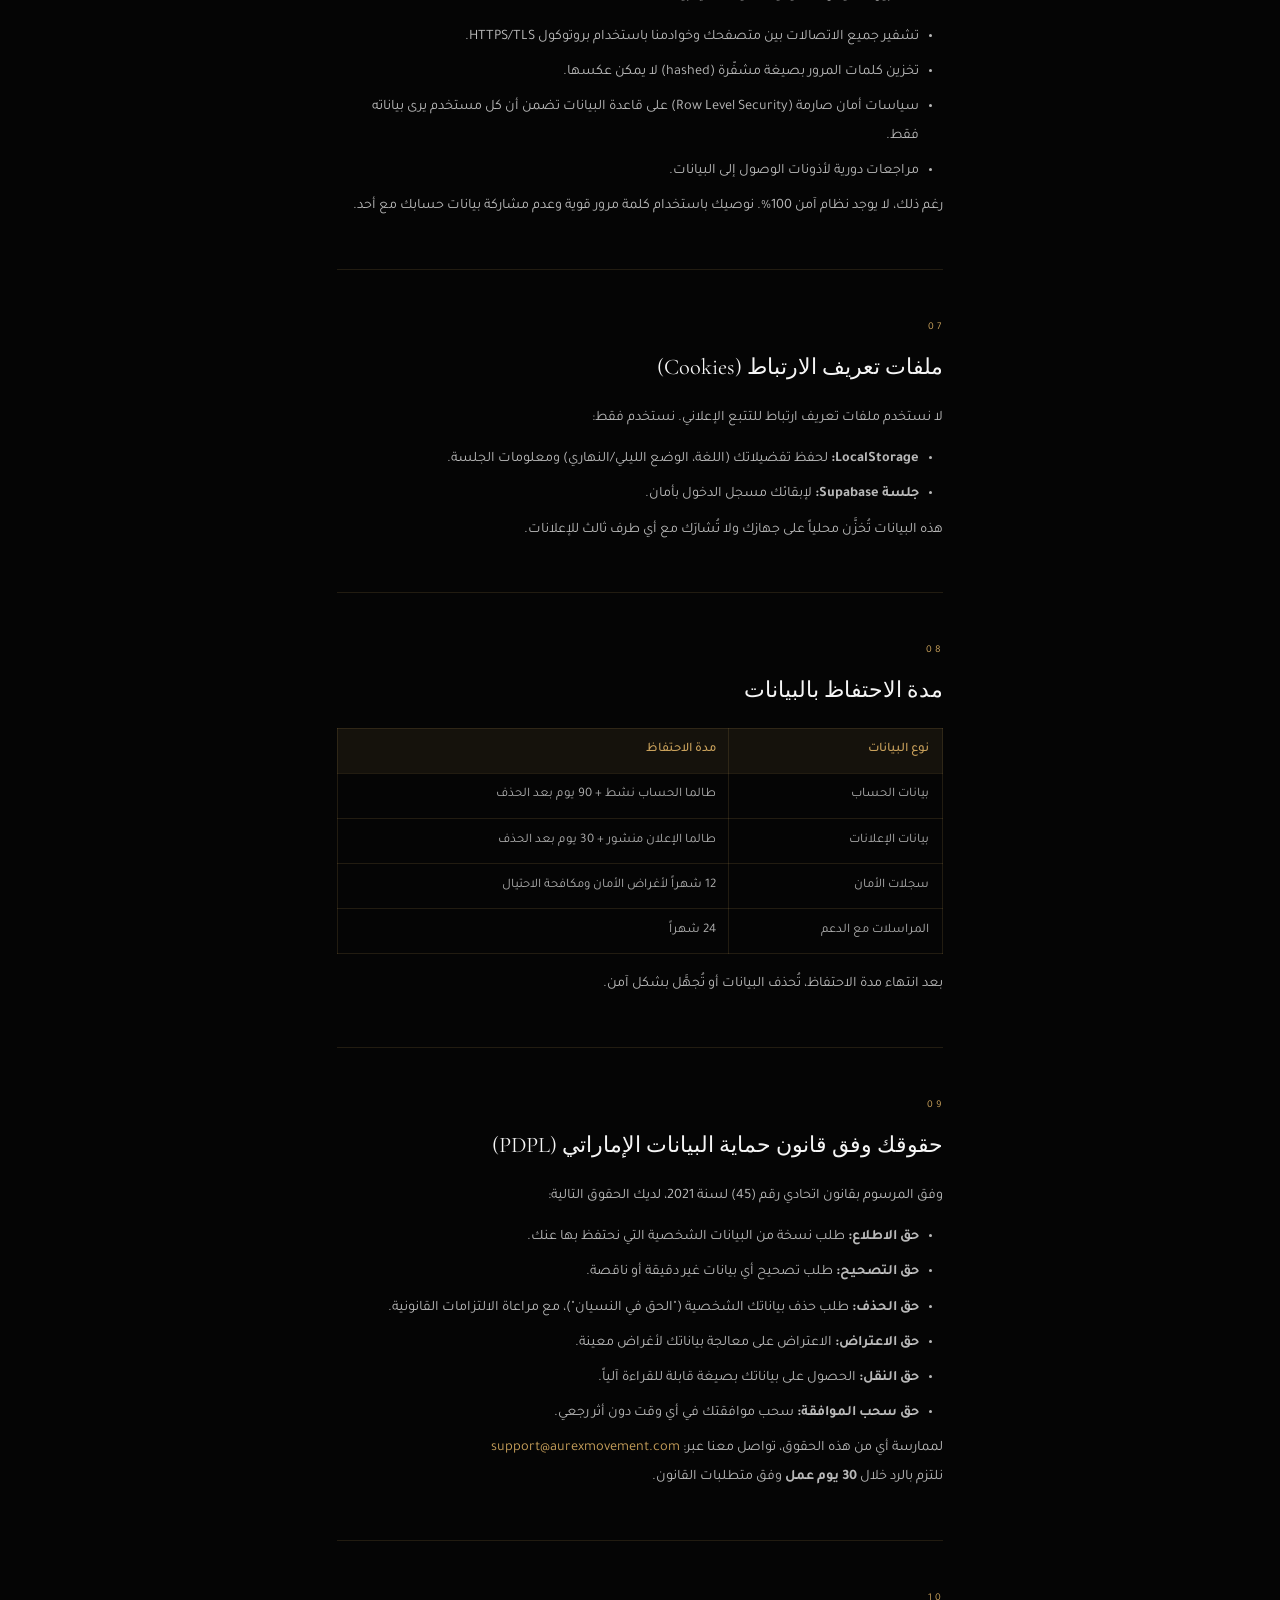
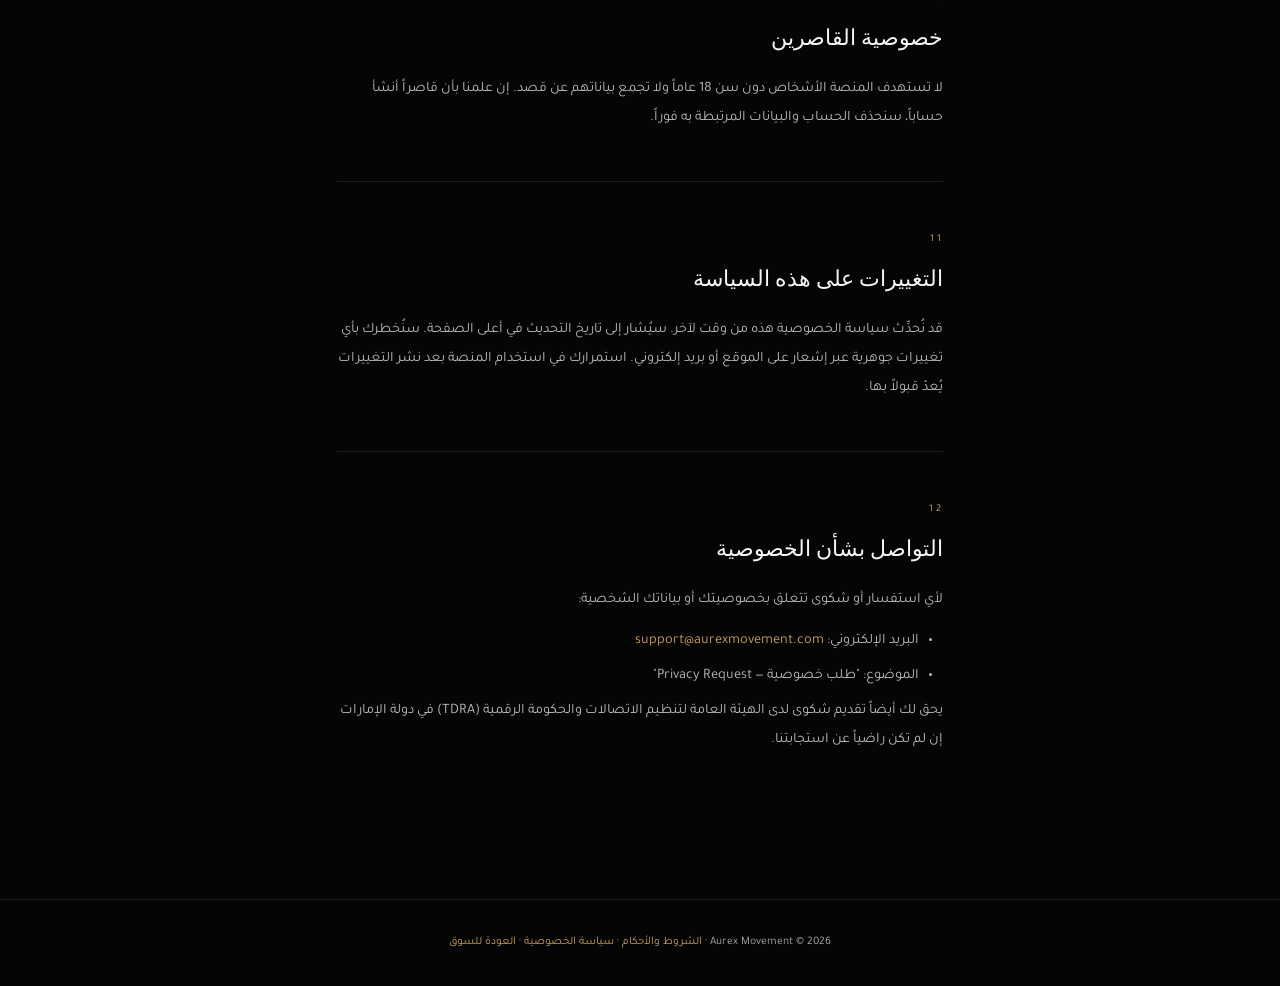
==== commit 4a585abd: "Auto-detect language: Arabic browsers → AR, others → EN (saved choice wins) Pre-paint inline script " ====
--- a/privacy.html
+++ b/privacy.html
@@ -114,11 +114,16 @@
           <tr><td>بيانات الهوية</td><td>الاسم الكامل</td><td>إنشاء الحساب وتعريف المستخدم</td></tr>
           <tr><td>بيانات التواصل</td><td>البريد الإلكتروني، رقم الواتساب</td><td>التحقق من الهوية وتواصل المشترين</td></tr>
           <tr><td>بيانات الإعلانات</td><td>صور الساعات، الأسعار، الأوصاف</td><td>عرض الإعلانات على المنصة</td></tr>
+          <tr><td>الصورة الشخصية (الصورة الرمزية)</td><td>صورة الملف الشخصي التي ترفعها أو تُستورَد من حساب Google</td><td>عرض هويتك على حسابك وإعلاناتك</td></tr>
           <tr><td>بيانات التقني</td><td>عنوان IP، نوع المتصفح</td><td>الأمان ومنع الاحتيال</td></tr>
           <tr><td>بيانات الاستخدام</td><td>الصفحات التي زرتها، الإعلانات التي فتحتها</td><td>تحسين تجربة المستخدم</td></tr>
         </table>
       </div>
 
+      <p style="margin-top:1rem">تُرفَع جميع الصور (صور الإعلانات والصور الشخصية/الرمزية) وتُخزَّن في خدمة Supabase Storage التي تعمل كمعالج بيانات لدينا.</p>
+      <div class="highlight">
+        تنبيه: قد تحتوي الصور التي ترفعها على بيانات وصفية مدمجة (Metadata/EXIF) مثل بيانات الموقع الجغرافي. ننصحك بالتأكد من إزالة هذه البيانات من صورك قبل رفعها إن لم ترغب في مشاركتها.
+      </div>
       <p style="margin-top:1rem">لا نجمع أبداً بيانات الدفع أو بطاقات الائتمان، إذ جميع المدفوعات تتم خارج المنصة مباشرة.</p>
     </div>
 
@@ -158,6 +163,8 @@
       <p><strong>لا نبيع بياناتك لأي طرف ثالث.</strong> نشارك بياناتك فقط في الحالات التالية:</p>
       <ul>
         <li><strong>Supabase:</strong> مزود خدمة قاعدة البيانات والمصادقة لدينا. يعمل كمعالج بيانات بموجب اتفاقية معالجة بيانات صارمة.</li>
+        <li><strong>تسجيل الدخول عبر Google:</strong> عند اختيارك تسجيل الدخول باستخدام "الدخول عبر Google"، تتلقى شركة Google بيانات تسجيل الدخول والهوية الخاصة بك ومعالجتها وفق <a href="https://policies.google.com/privacy" target="_blank" rel="noopener">سياسة الخصوصية الخاصة بـ Google</a>. كما قد يُستورَد اسم ملفك الشخصي وصورتك (الصورة الرمزية) من حساب Google لديك ويُعرَضان على منصة Aurex.</li>
+        <li><strong>Cloudflare:</strong> مزود خدمات الاستضافة وشبكة توصيل المحتوى (CDN) لدينا. يعمل كمعالج بيانات لتقديم محتوى المنصة وتأمينها وتحسين أدائها.</li>
         <li><strong>السلطات القانونية:</strong> إذا طُلب منا الكشف عن البيانات بموجب أمر قضائي أو قانوني نافذ.</li>
         <li><strong>حماية الحقوق:</strong> إذا اعتقدنا بحسن نية أن الكشف ضروري لحماية حقوقنا أو حقوق المستخدمين أو منع الاحتيال.</li>
       </ul>
@@ -252,7 +259,7 @@
         <li>البريد الإلكتروني: <a href="mailto:support@aurexmovement.com">support@aurexmovement.com</a></li>
         <li>الموضوع: "طلب خصوصية — Privacy Request"</li>
       </ul>
-      <p>يحق لك أيضاً تقديم شكوى لدى الهيئة الوطنية لتنظيم الاتصالات (TRA) في دولة الإمارات إن لم تكن راضياً عن استجابتنا.</p>
+      <p>يحق لك أيضاً تقديم شكوى لدى الهيئة العامة لتنظيم الاتصالات والحكومة الرقمية (TDRA) في دولة الإمارات إن لم تكن راضياً عن استجابتنا.</p>
     </div>
 
   </div>
@@ -281,9 +288,14 @@
           <tr><td>Identity Data</td><td>Full name</td><td>Account creation and user identification</td></tr>
           <tr><td>Contact Data</td><td>Email address, WhatsApp number</td><td>Identity verification and buyer contact</td></tr>
           <tr><td>Listing Data</td><td>Watch photos, prices, descriptions</td><td>Displaying listings on the Platform</td></tr>
+          <tr><td>Profile Photo (Avatar)</td><td>Profile picture you upload or imported from your Google account</td><td>Displaying your identity on your account and listings</td></tr>
           <tr><td>Technical Data</td><td>IP address, browser type</td><td>Security and fraud prevention</td></tr>
           <tr><td>Usage Data</td><td>Pages visited, listings viewed</td><td>Improving user experience</td></tr>
         </table>
+      </div>
+      <p style="margin-top:1rem">All uploaded images (listing photos and profile photos/avatars) are uploaded to and stored in Supabase Storage, which acts as our data processor.</p>
+      <div class="highlight">
+        Please note: photos you upload may contain embedded metadata (EXIF), such as location data. We recommend removing this metadata from your images before uploading if you do not wish to share it.
       </div>
       <p style="margin-top:1rem">We never collect payment data or credit card information, as all payments occur directly off the Platform.</p>
     </div>
@@ -324,6 +336,8 @@
       <p><strong>We do not sell your data to any third party.</strong> We share your data only in the following cases:</p>
       <ul>
         <li><strong>Supabase:</strong> Our database and authentication service provider, acting as a data processor under a strict data processing agreement.</li>
+        <li><strong>Sign in with Google:</strong> When you choose to sign in using "Sign in with Google", Google receives your sign-in and identity data, which it processes in accordance with <a href="https://policies.google.com/privacy" target="_blank" rel="noopener">Google's Privacy Policy</a>. Your Google profile name and photo (avatar) may also be imported from your Google account and displayed on Aurex.</li>
+        <li><strong>Cloudflare:</strong> Our hosting and content delivery network (CDN) provider, acting as a data processor to serve, secure, and improve the performance of the Platform.</li>
         <li><strong>Legal authorities:</strong> If required to disclose data under a valid court order or legal obligation.</li>
         <li><strong>Rights protection:</strong> If we reasonably believe disclosure is necessary to protect our rights, users' rights, or prevent fraud.</li>
       </ul>
